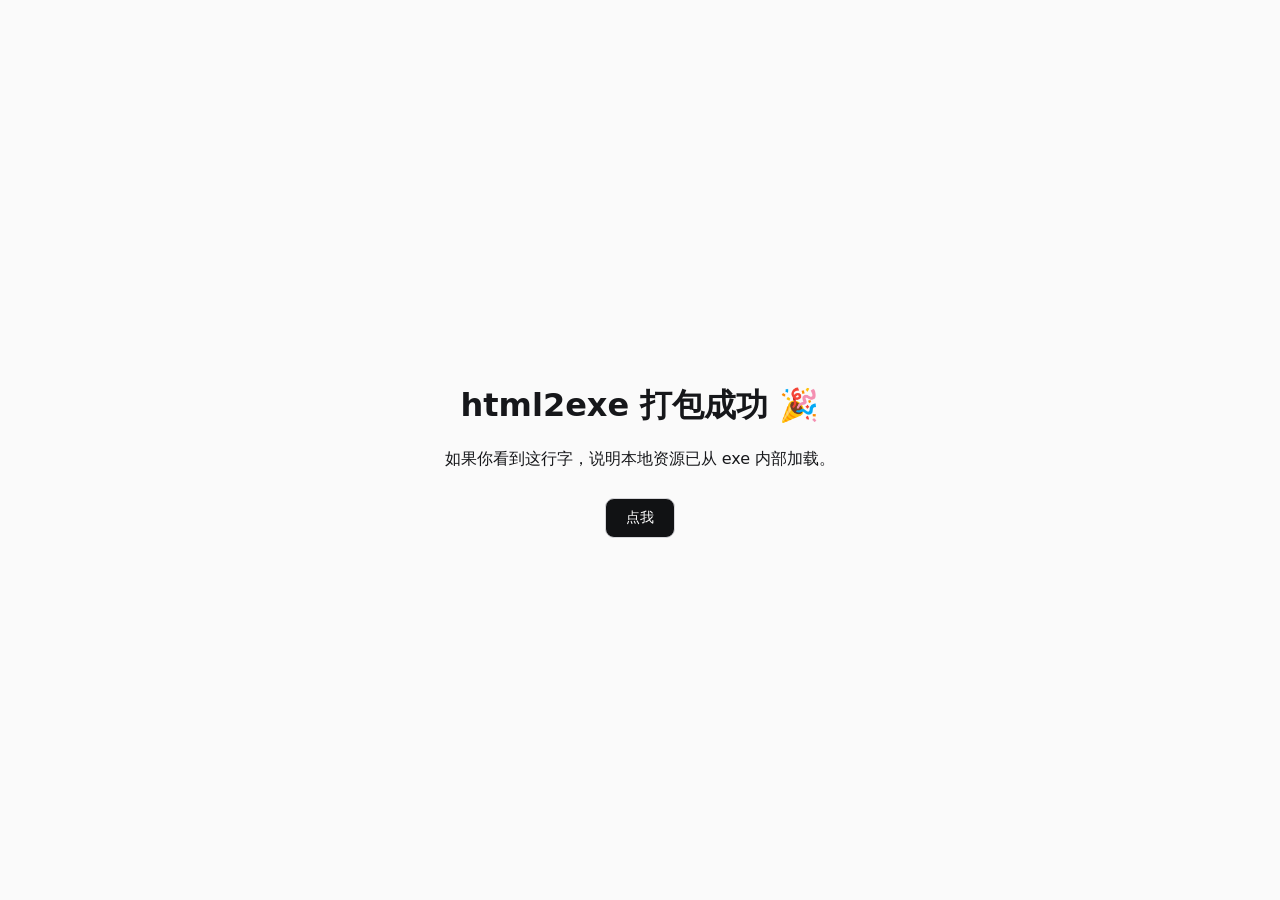
==== examples/demo-site/index.html @ d878006b "feat: 图形界面网页打包器 MVP（网址/本地目录 → exe） - 单一 exe 双模式：无载荷=GUI 打包器，有载荷=WebView runner - 打包=复制自身+尾部追加 资源zip/" ====
<!DOCTYPE html>
<html lang="zh-CN">
<head>
  <meta charset="UTF-8" />
  <title>Demo</title>
  <link rel="stylesheet" href="style.css" />
</head>
<body>
  <main>
    <h1>html2exe 打包成功 🎉</h1>
    <p id="msg">如果你看到这行字，说明本地资源已从 exe 内部加载。</p>
    <button id="btn">点我</button>
  </main>
  <script src="app.js"></script>
</body>
</html>
---- examples/demo-site/style.css ----
body { margin: 0; font-family: system-ui, "Microsoft YaHei", sans-serif; background: #fafafa; color: #16171a; display: grid; place-items: center; height: 100vh; }
main { text-align: center; }
h1 { font-weight: 650; }
button { margin-top: 12px; padding: 10px 20px; border: 1px solid #d6d6da; border-radius: 9px; background: #111214; color: #fff; font-size: 14px; cursor: pointer; }
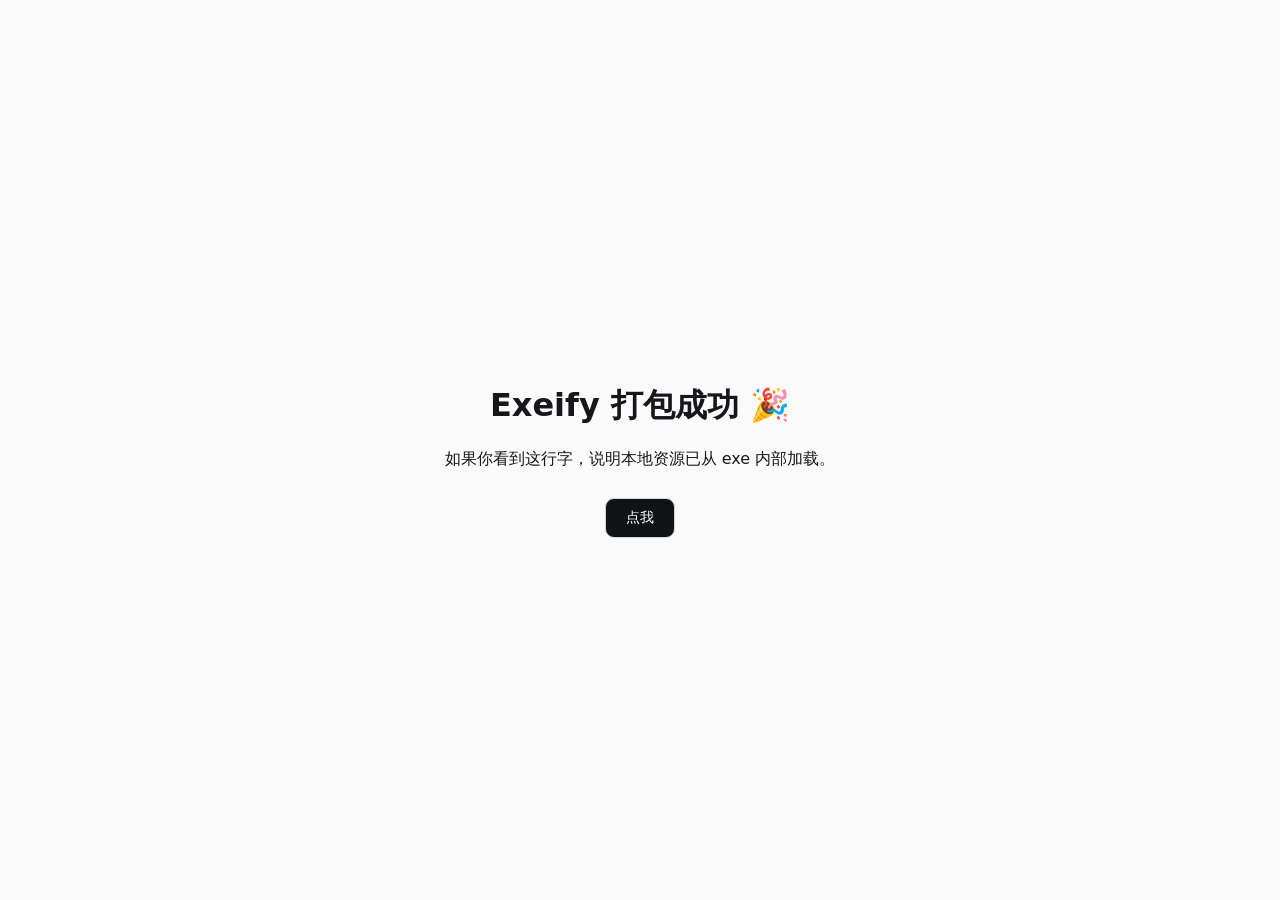
==== commit fdf08b01: "rename: html2exe -> Exeify（品牌改名，避免重名） 包名/二进制/路径/环境变量改为小写 exeify，界面显示名为 Exeify。 LOCALAPPDATA 目录、CLI、窗" ====
--- a/examples/demo-site/index.html
+++ b/examples/demo-site/index.html
@@ -7,7 +7,7 @@
 </head>
 <body>
   <main>
-    <h1>html2exe 打包成功 🎉</h1>
+    <h1>Exeify 打包成功 🎉</h1>
     <p id="msg">如果你看到这行字，说明本地资源已从 exe 内部加载。</p>
     <button id="btn">点我</button>
   </main>
